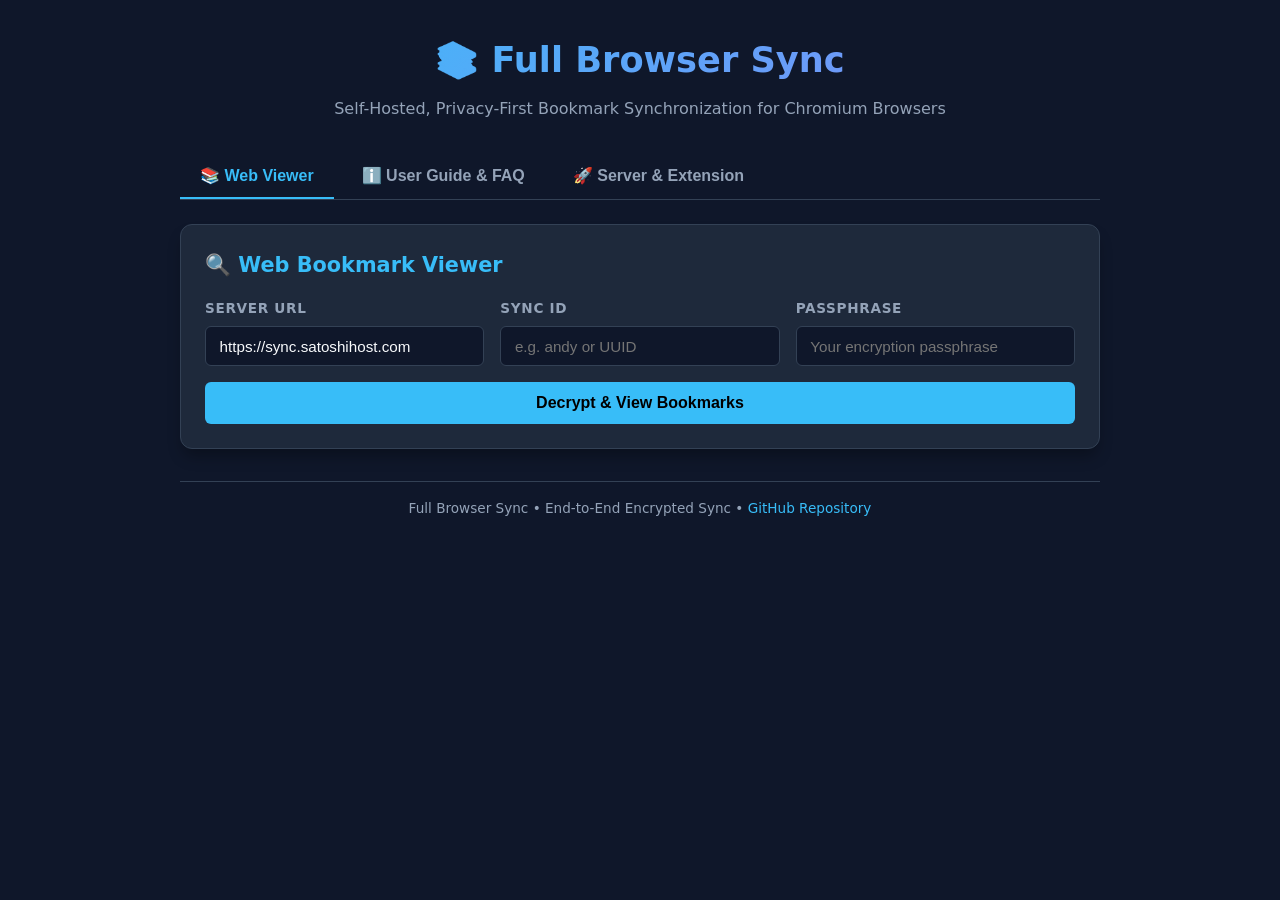
==== www/index.html @ ede8089a "Add web viewer page for encrypted bookmark blobs Generated with [Devin](https://devin.ai)  Co-Author" ====
<!DOCTYPE html>
<html lang="en">
<head>
    <meta charset="UTF-8">
    <meta name="viewport" content="width=device-width, initial-scale=1.0">
    <title>Full Browser Sync — Web Viewer & Info Guide</title>
    <style>
        :root {
            --bg: #0f172a;
            --card-bg: #1e293b;
            --text: #f8fafc;
            --text-muted: #94a3b8;
            --accent: #38bdf8;
            --accent-hover: #0284c7;
            --border: #334155;
            --folder-color: #f59e0b;
            --link-color: #60a5fa;
            --error-bg: #7f1d1d;
            --error-text: #fca5a5;
            --badge-bg: #0284c7;
        }

        * {
            box-sizing: border-box;
            margin: 0;
            padding: 0;
        }

        body {
            font-family: system-ui, -apple-system, BlinkMacSystemFont, 'Segoe UI', Roboto, Oxygen, Ubuntu, Cantarell, sans-serif;
            background-color: var(--bg);
            color: var(--text);
            line-height: 1.6;
            padding: 2rem 1rem;
            display: flex;
            justify-content: center;
        }

        .container {
            width: 100%;
            max-width: 920px;
        }

        header {
            text-align: center;
            margin-bottom: 2rem;
        }

        header h1 {
            font-size: 2.2rem;
            font-weight: 700;
            background: linear-gradient(135deg, #38bdf8, #818cf8);
            -webkit-background-clip: text;
            -webkit-text-fill-color: transparent;
            margin-bottom: 0.5rem;
        }

        header p {
            color: var(--text-muted);
            font-size: 1rem;
        }

        /* Nav Tabs */
        .nav-tabs {
            display: flex;
            gap: 0.5rem;
            border-bottom: 1px solid var(--border);
            margin-bottom: 1.5rem;
        }

        .tab-btn {
            background: none;
            border: none;
            color: var(--text-muted);
            font-size: 1rem;
            font-weight: 600;
            padding: 0.75rem 1.25rem;
            cursor: pointer;
            border-bottom: 2px solid transparent;
            transition: all 0.2s;
        }

        .tab-btn:hover {
            color: var(--text);
        }

        .tab-btn.active {
            color: var(--accent);
            border-bottom-color: var(--accent);
        }

        .tab-content {
            display: none;
        }

        .tab-content.active {
            display: block;
        }

        .card {
            background-color: var(--card-bg);
            border: 1px solid var(--border);
            border-radius: 12px;
            padding: 1.5rem;
            margin-bottom: 1.5rem;
            box-shadow: 0 10px 15px -3px rgba(0, 0, 0, 0.3);
        }

        .card h2 {
            font-size: 1.3rem;
            margin-bottom: 1rem;
            color: var(--accent);
            display: flex;
            align-items: center;
            gap: 0.5rem;
        }

        .form-grid {
            display: grid;
            grid-template-columns: repeat(auto-fit, minmax(240px, 1fr));
            gap: 1rem;
            margin-bottom: 1rem;
        }

        .form-group {
            display: flex;
            flex-direction: column;
            gap: 0.4rem;
        }

        .form-group label {
            font-size: 0.85rem;
            font-weight: 600;
            color: var(--text-muted);
            text-transform: uppercase;
            letter-spacing: 0.05em;
        }

        input {
            background-color: var(--bg);
            border: 1px solid var(--border);
            border-radius: 6px;
            padding: 0.65rem 0.85rem;
            color: var(--text);
            font-size: 0.95rem;
            outline: none;
            transition: border-color 0.2s;
        }

        input:focus {
            border-color: var(--accent);
        }

        .btn {
            background-color: var(--accent);
            color: #000;
            font-weight: 600;
            border: none;
            border-radius: 6px;
            padding: 0.75rem 1.5rem;
            font-size: 1rem;
            cursor: pointer;
            transition: background-color 0.2s, transform 0.1s;
            width: 100%;
        }

        .btn:hover {
            background-color: var(--accent-hover);
        }

        .btn:active {
            transform: scale(0.99);
        }

        .btn:disabled {
            opacity: 0.6;
            cursor: not-allowed;
        }

        #errorBox {
            display: none;
            background-color: var(--error-bg);
            color: var(--error-text);
            padding: 0.75rem 1rem;
            border-radius: 6px;
            font-size: 0.9rem;
            margin-top: 1rem;
        }

        .controls-bar {
            display: none;
            align-items: center;
            justify-content: space-between;
            gap: 1rem;
            margin-bottom: 1rem;
            flex-wrap: wrap;
        }

        .search-box {
            flex: 1;
            min-width: 200px;
        }

        .stats-badge {
            font-size: 0.85rem;
            background: var(--bg);
            padding: 0.4rem 0.8rem;
            border-radius: 20px;
            border: 1px solid var(--border);
            color: var(--text-muted);
        }

        .tree-view {
            display: none;
            font-size: 0.95rem;
        }

        ul.tree-list {
            list-style: none;
            padding-left: 1.2rem;
        }

        .tree-view > ul.tree-list {
            padding-left: 0;
        }

        li.tree-item {
            margin: 0.3rem 0;
        }

        .folder-header {
            display: flex;
            align-items: center;
            gap: 0.4rem;
            cursor: pointer;
            user-select: none;
            padding: 0.2rem 0.4rem;
            border-radius: 4px;
            transition: background 0.15s;
        }

        .folder-header:hover {
            background: rgba(255, 255, 255, 0.05);
        }

        .folder-icon {
            color: var(--folder-color);
            font-size: 1.1rem;
        }

        .folder-title {
            font-weight: 600;
        }

        .folder-count {
            font-size: 0.75rem;
            color: var(--text-muted);
            margin-left: 0.3rem;
        }

        .bookmark-link {
            display: inline-flex;
            align-items: center;
            gap: 0.4rem;
            color: var(--link-color);
            text-decoration: none;
            padding: 0.2rem 0.4rem;
            border-radius: 4px;
            word-break: break-all;
            transition: background 0.15s;
        }

        .bookmark-link:hover {
            background: rgba(255, 255, 255, 0.05);
            text-decoration: underline;
        }

        .bookmark-icon {
            font-size: 0.9rem;
            opacity: 0.8;
        }

        .collapsed > ul {
            display: none;
        }

        .chevron {
            font-size: 0.7rem;
            color: var(--text-muted);
            transition: transform 0.15s;
            display: inline-block;
            width: 12px;
        }

        .collapsed > .folder-header > .chevron {
            transform: rotate(-90deg);
        }

        /* Info Guide Styling */
        .info-section {
            margin-bottom: 1.5rem;
        }

        .info-section h3 {
            font-size: 1.1rem;
            color: var(--accent);
            margin-bottom: 0.5rem;
        }

        .info-section p, .info-section ul {
            color: #cbd5e1;
            font-size: 0.95rem;
            margin-bottom: 0.75rem;
        }

        .info-section ul {
            padding-left: 1.2rem;
        }

        .info-section li {
            margin-bottom: 0.4rem;
        }

        .code-inline {
            background: rgba(0, 0, 0, 0.4);
            padding: 0.15rem 0.4rem;
            border-radius: 4px;
            font-family: monospace;
            color: #38bdf8;
            font-size: 0.9em;
        }

        .feature-badge {
            display: inline-block;
            background: var(--badge-bg);
            color: white;
            font-size: 0.75rem;
            font-weight: 700;
            padding: 0.2rem 0.5rem;
            border-radius: 12px;
            text-transform: uppercase;
            margin-left: 0.5rem;
        }

        footer {
            text-align: center;
            font-size: 0.85rem;
            color: var(--text-muted);
            margin-top: 2rem;
            border-top: 1px solid var(--border);
            padding-top: 1rem;
        }

        footer a {
            color: var(--accent);
            text-decoration: none;
        }

        footer a:hover {
            text-decoration: underline;
        }

        /* Accordion / Expandable Specs Styling */
        details.spec-accordion {
            background: rgba(0, 0, 0, 0.25);
            border: 1px solid var(--border);
            border-radius: 8px;
            margin-top: 1rem;
            overflow: hidden;
            transition: border-color 0.2s;
        }

        details.spec-accordion:hover {
            border-color: var(--accent);
        }

        details.spec-accordion summary {
            padding: 0.85rem 1.1rem;
            font-weight: 600;
            color: var(--accent);
            cursor: pointer;
            user-select: none;
            outline: none;
            display: flex;
            align-items: center;
            justify-content: space-between;
        }

        details.spec-accordion summary::-webkit-details-marker {
            display: none;
        }

        details.spec-accordion summary::after {
            content: "▶";
            font-size: 0.75rem;
            color: var(--text-muted);
            transition: transform 0.2s;
        }

        details.spec-accordion[open] summary::after {
            transform: rotate(90deg);
        }

        details.spec-accordion .spec-content {
            padding: 1rem 1.1rem;
            border-top: 1px solid var(--border);
            background: rgba(0, 0, 0, 0.15);
            font-size: 0.9rem;
            color: #cbd5e1;
        }
    </style>
</head>
<body>
    <div class="container">
        <header>
            <h1>📚 Full Browser Sync</h1>
            <p>Self-Hosted, Privacy-First Bookmark Synchronization for Chromium Browsers</p>
        </header>

        <nav class="nav-tabs">
            <button class="tab-btn active" data-tab="viewer">📚 Web Viewer</button>
            <button class="tab-btn" data-tab="guide">ℹ️ User Guide & FAQ</button>
            <button class="tab-btn" data-tab="server">🚀 Server & Extension</button>
        </nav>

        <!-- TAB 1: WEB VIEWER -->
        <div class="tab-content active" id="tab-viewer">
            <div class="card">
                <h2>🔍 Web Bookmark Viewer</h2>
                <div class="form-grid">
                    <div class="form-group">
                        <label for="serverUrl">Server URL</label>
                        <input type="text" id="serverUrl" value="https://sync.satoshihost.com">
                    </div>
                    <div class="form-group">
                        <label for="syncId">Sync ID</label>
                        <input type="text" id="syncId" placeholder="e.g. andy or UUID">
                    </div>
                    <div class="form-group">
                        <label for="passphrase">Passphrase</label>
                        <input type="password" id="passphrase" placeholder="Your encryption passphrase">
                    </div>
                </div>
                <button class="btn" id="loadBtn">Decrypt & View Bookmarks</button>
                <div id="errorBox"></div>
            </div>

            <div class="controls-bar" id="controlsBar">
                <input type="text" class="search-box" id="searchInput" placeholder="Search bookmarks by title or URL...">
                <div class="stats-badge" id="statsBadge">0 Bookmarks</div>
            </div>

            <div class="card tree-view" id="treeView">
                <div id="treeContainer"></div>
            </div>
        </div>

        <!-- TAB 2: USER GUIDE & FAQ -->
        <div class="tab-content" id="tab-guide">
            <div class="card">
                <h2>🔐 How Full Browser Sync Works</h2>
                <div class="info-section">
                    <h3>Zero-Knowledge End-to-End Encryption</h3>
                    <p>
                        Your bookmarks are encrypted <strong>client-side inside your browser</strong> using strong <strong>AES-256-GCM</strong> encryption before anything is sent over the network.
                        Key derivation uses <strong>PBKDF2</strong> with 100,000 iterations and SHA-256.
                    </p>
                    <p>
                        The server only ever sees encrypted blobs. Without your Passphrase, nobody (including the server operator) can read or decrypt your bookmarks.
                    </p>

                    <details class="spec-accordion">
                        <summary>🔒 Deep Dive: Technical Security & Cryptographic Specs</summary>
                        <div class="spec-content">
                            <ul>
                                <li><strong>Symmetric Cipher:</strong> AES-256-GCM (Galois/Counter Mode) authenticated encryption via native WebCrypto API (<span class="code-inline">crypto.subtle</span>).</li>
                                <li><strong>Key Derivation Function (KDF):</strong> PBKDF2 with HMAC-SHA-256 and 100,000 iterations (intentionally CPU-hardened against dictionary attacks).</li>
                                <li><strong>Initialization Vector (IV):</strong> 12-byte (96-bit) cryptographically random IV generated per upload pass via <span class="code-inline">crypto.getRandomValues()</span>.</li>
                                <li><strong>Zero-Knowledge Architecture:</strong> Encryption and decryption occur strictly inside your browser. Neither your passphrase nor unencrypted data touches disk or network on the server.</li>
                                <li><strong>Change Hashing:</strong> SHA-256 digest digests for server revision verification.</li>
                            </ul>
                        </div>
                    </details>
                </div>
            </div>

            <div class="card">
                <h2>🛡️ Cross-Browser Sync & Safety Guards</h2>
                <div class="info-section">
                    <h3>Multi-Browser Support & Data Protection</h3>
                    <p>
                        Full Browser Sync supports syncing seamlessly across Chromium browsers (Chrome, Brave, Edge) and Firefox, with automated data loss prevention safeguards.
                    </p>
                    <ul>
                        <li><strong>Cross-Browser Root Folder Mapping:</strong> Automatically maps folder names between Chromium (<span class="code-inline">Bookmarks bar</span>, <span class="code-inline">Other bookmarks</span>) and Firefox (<span class="code-inline">Bookmarks Toolbar</span>, <span class="code-inline">Bookmarks Menu</span>).</li>
                        <li><strong>Automated Pre-Restore Local Safety Backup:</strong> Saves an automatic snapshot of your current bookmarks into local extension storage before any restore or import, with 1-click rollback UI.</li>
                        <li><strong>Pre-Restore Validation Guard:</strong> Validates payload structure and bookmark counts before touching local data, preventing empty or corrupted sync payloads from wiping local bookmarks.</li>
                    </ul>

                    <details class="spec-accordion">
                        <summary>⚙️ Deep Dive: Cross-Browser Compatibility & Filtering Specs</summary>
                        <div class="spec-content">
                            <ul>
                                <li><strong>Smart Scheme Filtering:</strong> Automatically filters Firefox-internal query shortcuts (such as <span class="code-inline">place:</span> URLs) during sync so Chromium browsers never throw API rejection exceptions.</li>
                                <li><strong>Separate Extension Packages:</strong> Independent MV3 builds for Chrome (<span class="code-inline">extension/</span> using background service workers) and Firefox (<span class="code-inline">extension-firefox/</span> using background scripts).</li>
                                <li><strong>Non-Destructive Folder Merging:</strong> Preserves browser-owned root folder IDs while safely recreating nested bookmark hierarchies.</li>
                            </ul>
                        </div>
                    </details>
                </div>
            </div>

            <div class="card">
                <h2>🆔 Choosing Your Sync ID</h2>
                <div class="info-section">
                    <h3>Can I use any Sync ID? <span class="feature-badge">New</span></h3>
                    <p>
                        <strong>Yes!</strong> You can choose any Sync ID you like — such as <span class="code-inline">andy</span>, <span class="code-inline">andy-laptop</span>, or <span class="code-inline">my-bookmarks</span> — as long as it's between 3 and 64 characters (letters, numbers, hyphens, and underscores).
                    </p>
                    <ul>
                        <li><strong>Custom Names:</strong> Pick a memorable Sync ID like <span class="code-inline">andy</span> to easily connect all your browsers.</li>
                        <li><strong>Random UUIDs:</strong> Click the "Generate" button in the extension popup to generate a random 36-character UUID v4.</li>
                        <li><strong>Unique Ownership:</strong> Whichever Sync ID you pick, as long as it isn't already used by someone else on the server, it becomes your private sync container!</li>
                    </ul>
                </div>
            </div>

            <div class="card">
                <h2>⚡ Automatic Sync & Change Detection</h2>
                <div class="info-section">
                    <h3>How changes sync across browsers</h3>
                    <ul>
                        <li><strong>Instant Debounced Push:</strong> Whenever you add, delete, rename, or move a bookmark, the extension waits 5 seconds for rapid edits to complete, then pushes an encrypted update to the server.</li>
                        <li><strong>Periodic Pull:</strong> Background periodic alarms check the server every 10 minutes (configurable in Settings) to pull changes made on other devices.</li>
                        <li><strong>Sync Now & Force Controls:</strong> Use <strong>Sync Now</strong> or the <strong>⬇ Force Download</strong> and <strong>⬆ Force Upload</strong> buttons in the popup to sync immediately at any time.</li>
                    </ul>
                </div>
            </div>
        </div>

        <!-- TAB 3: SERVER & EXTENSION INFO -->
        <div class="tab-content" id="tab-server">
            <div class="card">
                <h2>🌐 Server Information & Status</h2>
                <div class="info-section">
                    <p><strong>Live Server API:</strong> <span class="code-inline">https://sync.satoshihost.com</span></p>
                    <p><strong>Health Check Endpoint:</strong> <a href="https://sync.satoshihost.com/status" target="_blank" style="color: var(--accent);">https://sync.satoshihost.com/status</a></p>
                    <p><strong>Max Sync Size:</strong> 2 MB (handles thousands of bookmarks)</p>
                </div>
            </div>

            <div class="card">
                <h2>🧩 Installing the Extension</h2>
                <div class="info-section">
                    <h3>Supported Browsers</h3>
                    <p>Full Browser Sync works on all Chromium-based browsers (Chrome, Brave, Edge, Opera, Vivaldi).</p>
                    <ul>
                        <li>1. Open <span class="code-inline">chrome://extensions</span> or <span class="code-inline">brave://extensions</span> in your browser.</li>
                        <li>2. Enable <strong>Developer mode</strong> (toggle in top right).</li>
                        <li>3. Click <strong>Load unpacked</strong> and select the <span class="code-inline">extension/</span> folder.</li>
                        <li>4. Enter your <strong>Server URL</strong>, <strong>Sync ID</strong>, and <strong>Passphrase</strong> in the extension popup.</li>
                    </ul>
                </div>
            </div>
        </div>

        <footer>
            Full Browser Sync • End-to-End Encrypted Sync • <a href="https://github.com/satoshihost/bookmarksync" target="_blank">GitHub Repository</a>
        </footer>
    </div>

    <script>
        // Tab Navigation Logic
        document.querySelectorAll('.tab-btn').forEach(btn => {
            btn.addEventListener('click', () => {
                document.querySelectorAll('.tab-btn').forEach(b => b.classList.remove('active'));
                document.querySelectorAll('.tab-content').forEach(c => c.classList.remove('active'));
                btn.classList.add('active');
                document.getElementById(`tab-${btn.dataset.tab}`).classList.add('active');
            });
        });

        const PBKDF2_ITERATIONS = 100000;
        const SALT = new TextEncoder().encode("bookmarksync-v1");

        async function deriveKey(passphrase) {
            const raw = await crypto.subtle.importKey(
                "raw",
                new TextEncoder().encode(passphrase),
                "PBKDF2",
                false,
                ["deriveKey"]
            );
            return crypto.subtle.deriveKey(
                { name: "PBKDF2", salt: SALT, iterations: PBKDF2_ITERATIONS, hash: "SHA-256" },
                raw,
                { name: "AES-GCM", length: 256 },
                false,
                ["encrypt", "decrypt"]
            );
        }

        function isPlaintextData(data) {
            try {
                const text = new TextDecoder().decode(data);
                const trimmed = text.trim();
                return (trimmed.startsWith('{') || trimmed.startsWith('[')) && text.includes('"version"');
            } catch {
                return false;
            }
        }

        async function decryptBlob(passphrase, data) {
            if (isPlaintextData(data)) {
                return new TextDecoder().decode(data);
            }
            const key = await deriveKey(passphrase);
            const iv = data.slice(0, 12);
            const ciphertext = data.slice(12);
            const plaintext = await crypto.subtle.decrypt(
                { name: "AES-GCM", iv },
                key,
                ciphertext
            );
            return new TextDecoder().decode(plaintext);
        }

        document.getElementById('loadBtn').addEventListener('click', loadBookmarks);

        let currentBookmarkTree = null;

        async function loadBookmarks() {
            const serverUrl = document.getElementById('serverUrl').value.trim();
            const syncId = document.getElementById('syncId').value.trim();
            const passphrase = document.getElementById('passphrase').value;
            const errorBox = document.getElementById('errorBox');
            const loadBtn = document.getElementById('loadBtn');

            errorBox.style.display = 'none';
            if (!serverUrl || !syncId || !passphrase) {
                showError('Please fill in Server URL, Sync ID, and Passphrase.');
                return;
            }

            loadBtn.disabled = true;
            loadBtn.textContent = 'Downloading & Decrypting...';

            try {
                const res = await fetch(`${serverUrl}/sync/${syncId}`);
                if (!res.ok) {
                    if (res.status === 404) throw new Error('Sync ID not found on server.');
                    throw new Error(`Server returned HTTP ${res.status}: ${res.statusText}`);
                }
                const buf = await res.arrayBuffer();
                const uint8 = new Uint8Array(buf);

                let plaintext;
                try {
                    plaintext = await decryptBlob(passphrase, uint8);
                } catch (e) {
                    throw new Error('Decryption failed. Please check your Passphrase.');
                }

                const data = JSON.parse(plaintext);
                if (!data || !Array.isArray(data.bookmarks)) {
                    throw new Error('Invalid bookmark structure received.');
                }

                currentBookmarkTree = data.bookmarks;
                renderTree(currentBookmarkTree);
                document.getElementById('controlsBar').style.display = 'flex';
                document.getElementById('treeView').style.display = 'block';

            } catch (err) {
                showError(err.message);
            } finally {
                loadBtn.disabled = false;
                loadBtn.textContent = 'Decrypt & View Bookmarks';
            }
        }

        function showError(msg) {
            const errorBox = document.getElementById('errorBox');
            errorBox.textContent = msg;
            errorBox.style.display = 'block';
        }

        function renderTree(bookmarks, filterQuery = '') {
            const container = document.getElementById('treeContainer');
            container.innerHTML = '';

            let totalCount = 0;
            const query = filterQuery.toLowerCase().trim();

            function countNode(node) {
                let cnt = 0;
                if (node.url) cnt = 1;
                if (node.children) node.children.forEach(c => cnt += countNode(c));
                return cnt;
            }

            function buildNodeElement(node) {
                const li = document.createElement('li');
                li.className = 'tree-item';

                if (node.url) {
                    if (query && !node.title.toLowerCase().includes(query) && !node.url.toLowerCase().includes(query)) {
                        return null; // Excluded by filter
                    }
                    totalCount++;
                    const a = document.createElement('a');
                    a.className = 'bookmark-link';
                    a.href = node.url;
                    a.target = '_blank';
                    a.rel = 'noopener noreferrer';
                    a.innerHTML = `<span class="bookmark-icon">🔗</span> ${escapeHtml(node.title || node.url)}`;
                    li.appendChild(a);
                    return li;
                } else if (node.children) {
                    const childElements = [];
                    for (const child of node.children) {
                        const childEl = buildNodeElement(child);
                        if (childEl) childElements.push(childEl);
                    }

                    if (query && childElements.length === 0) {
                        return null; // Empty folder under query
                    }

                    const folderHeader = document.createElement('div');
                    folderHeader.className = 'folder-header';
                    const nodeCount = countNode(node);
                    folderHeader.innerHTML = `
                        <span class="chevron">▼</span>
                        <span class="folder-icon">📁</span>
                        <span class="folder-title">${escapeHtml(node.title || 'Folder')}</span>
                        <span class="folder-count">(${nodeCount})</span>
                    `;

                    folderHeader.addEventListener('click', (e) => {
                        e.stopPropagation();
                        li.classList.toggle('collapsed');
                    });

                    const ul = document.createElement('ul');
                    ul.className = 'tree-list';
                    childElements.forEach(el => ul.appendChild(el));

                    li.appendChild(folderHeader);
                    li.appendChild(ul);
                    if (query) {
                        li.classList.remove('collapsed'); // Expand automatically when searching
                    }
                    return li;
                }
                return null;
            }

            const rootUl = document.createElement('ul');
            rootUl.className = 'tree-list';

            if (bookmarks && bookmarks[0] && bookmarks[0].children) {
                for (const topFolder of bookmarks[0].children) {
                    const topEl = buildNodeElement(topFolder);
                    if (topEl) rootUl.appendChild(topEl);
                }
            }

            container.appendChild(rootUl);
            document.getElementById('statsBadge').textContent = `${totalCount} Bookmarks`;
        }

        document.getElementById('searchInput').addEventListener('input', (e) => {
            if (currentBookmarkTree) {
                renderTree(currentBookmarkTree, e.target.value);
            }
        });

        function escapeHtml(str) {
            return str.replace(/[&<>"']/g, m => ({
                '&': '&amp;', '<': '&lt;', '>': '&gt;', '"': '&quot;', "'": '&#039;'
            }[m]));
        }
    </script>
</body>
</html>
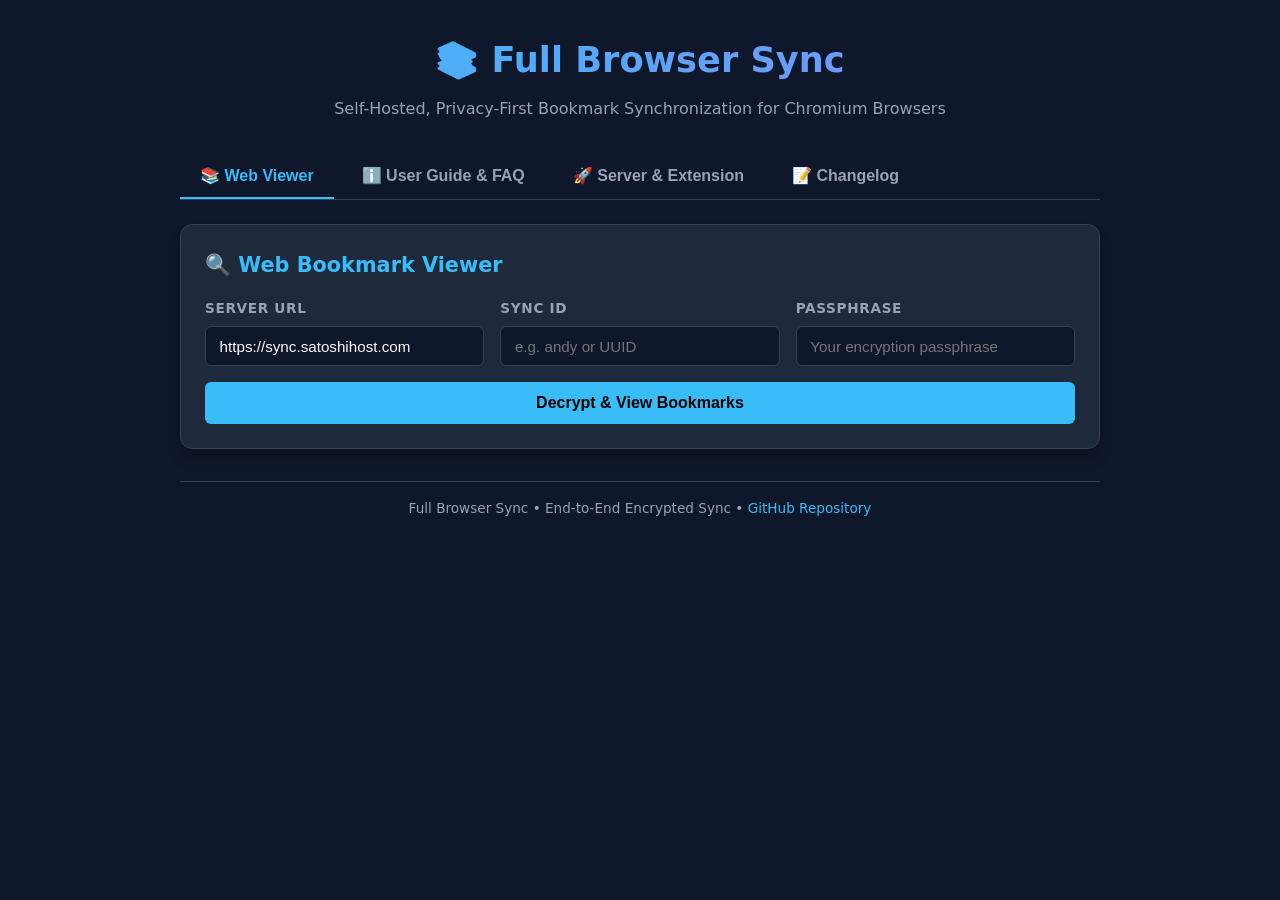
==== commit bfa83fdd: "Document the Web Viewer and correct stale sync docs The passphrase-accessed Web Viewer worked but wa" ====
--- a/www/index.html
+++ b/www/index.html
@@ -421,6 +421,7 @@
             <button class="tab-btn active" data-tab="viewer">📚 Web Viewer</button>
             <button class="tab-btn" data-tab="guide">ℹ️ User Guide & FAQ</button>
             <button class="tab-btn" data-tab="server">🚀 Server & Extension</button>
+            <button class="tab-btn" data-tab="changelog">📝 Changelog</button>
         </nav>
 
         <!-- TAB 1: WEB VIEWER -->
@@ -559,6 +560,34 @@
                         <li>2. Enable <strong>Developer mode</strong> (toggle in top right).</li>
                         <li>3. Click <strong>Load unpacked</strong> and select the <span class="code-inline">extension/</span> folder.</li>
                         <li>4. Enter your <strong>Server URL</strong>, <strong>Sync ID</strong>, and <strong>Passphrase</strong> in the extension popup.</li>
+                    </ul>
+                </div>
+            </div>
+        </div>
+
+        <!-- TAB 4: CHANGELOG -->
+        <div class="tab-content" id="tab-changelog">
+            <div class="card">
+                <h2>📝 Changelog</h2>
+                <div class="info-section">
+                    <h3>1.0.2 <span class="feature-badge">Latest</span></h3>
+                    <ul>
+                        <li>Popup footer link renamed to <strong>Web Viewer</strong> (was "Server Status") so this page is easy to find.</li>
+                        <li>Web Viewer usage documented.</li>
+                    </ul>
+                </div>
+                <div class="info-section">
+                    <h3>1.0.1</h3>
+                    <ul>
+                        <li><strong>Revision-based sync:</strong> downloads carry an <span class="code-inline">X-Sync-Rev</span> header and uploads send <span class="code-inline">X-Expected-Rev</span>; a mismatch returns <strong>409</strong> instead of silently overwriting.</li>
+                        <li>Added this <strong>Web Bookmark Viewer</strong> and a Plaintext Debug Mode.</li>
+                        <li>Added <strong>⬇ Force Download</strong> / <strong>⬆ Force Upload</strong> buttons to the popup.</li>
+                    </ul>
+                </div>
+                <div class="info-section">
+                    <h3>1.0.0</h3>
+                    <ul>
+                        <li>Initial release: local backup/import, hosted server sync, AES-256-GCM end-to-end encryption, and cross-browser root folder mapping.</li>
                     </ul>
                 </div>
             </div>
